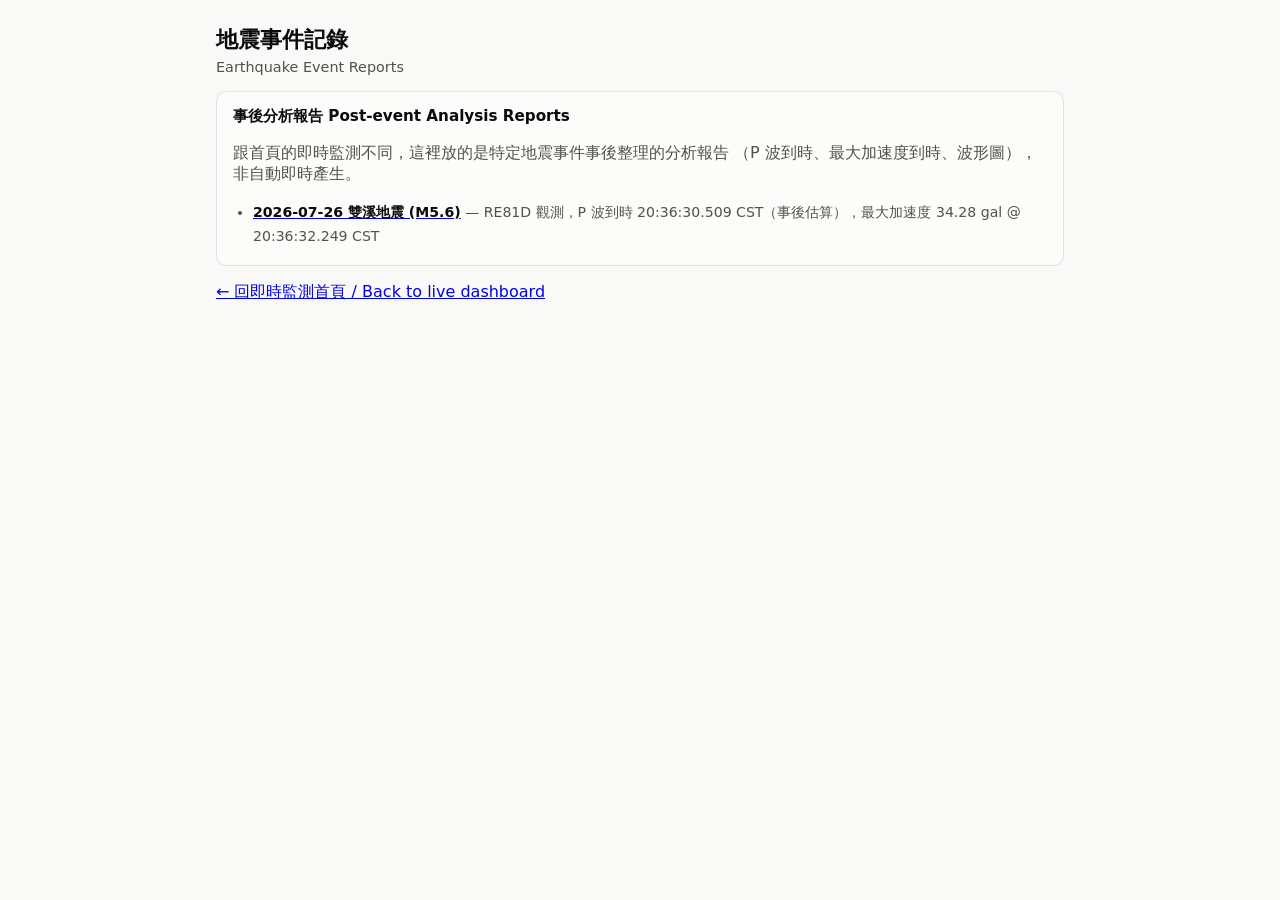
==== events/index.html @ 0aa3b446 "Add 2026-07-26 Shuangxi M5.6 event report page RE81D-observed P-arrival (post-hoc STA/LTA estimate) " ====
<!doctype html>
<html lang="zh-Hant">
<head>
<meta charset="utf-8">
<meta name="viewport" content="width=device-width, initial-scale=1">
<title>地震事件記錄 — RaspberryShake 即時地震監測</title>
<meta name="description" content="RaspberryShake RE81D 觀測到的地震事件記錄列表">
<link rel="icon" href="data:image/svg+xml,<svg xmlns=%22http://www.w3.org/2000/svg%22 viewBox=%220 0 100 100%22><text y=%22.9em%22 font-size=%2290%22>🌐</text></svg>">
<link rel="stylesheet" href="../assets/style.css">
</head>
<body>
<div class="page">

  <header class="site-header">
    <div class="title-block">
      <h1>地震事件記錄</h1>
      <p class="subtitle">Earthquake Event Reports</p>
    </div>
  </header>

  <div class="chart-card">
    <div class="chart-card-head"><h2>事後分析報告 Post-event Analysis Reports</h2></div>
    <p style="color:var(--text-secondary)">跟首頁的即時監測不同，這裡放的是特定地震事件事後整理的分析報告
    （P 波到時、最大加速度到時、波形圖），非自動即時產生。</p>
    <ul class="arch-list">
      <li>
        <a href="2026-07-26-shuangxi-m5.6/"><strong>2026-07-26 雙溪地震 (M5.6)</strong></a>
        — RE81D 觀測，P 波到時 20:36:30.509 CST（事後估算），最大加速度 34.28 gal @ 20:36:32.249 CST
      </li>
    </ul>
  </div>

  <p><a href="../">&larr; 回即時監測首頁 / Back to live dashboard</a></p>

</div>
</body>
</html>
---- assets/style.css ----
:root {
  color-scheme: light;
  --surface-1:      #fcfcfb;
  --page-plane:     #f9f9f7;
  --text-primary:   #0b0b0b;
  --text-secondary: #52514e;
  --text-muted:     #898781;
  --gridline:       #e1e0d9;
  --baseline:       #c3c2b7;
  --border:         rgba(11,11,11,0.10);
  --series-1:       #2a78d6;   /* categorical slot 1 — blue, the single series everywhere */
  --status-good:     #0ca30c;
  --status-warning:  #fab219;
  --status-serious:  #ec835a;
  --status-critical: #d03b3b;
}

@media (prefers-color-scheme: dark) {
  :root:where(:not([data-theme="light"])) {
    color-scheme: dark;
    --surface-1:      #1a1a19;
    --page-plane:     #0d0d0d;
    --text-primary:   #ffffff;
    --text-secondary: #c3c2b7;
    --text-muted:     #898781;
    --gridline:       #2c2c2a;
    --baseline:       #383835;
    --border:         rgba(255,255,255,0.10);
    --series-1:       #3987e5;
    --status-good:     #0ca30c;
    --status-warning:  #fab219;
    --status-serious:  #ec835a;
    --status-critical: #d03b3b;
  }
}

:root[data-theme="dark"] {
  color-scheme: dark;
  --surface-1:      #1a1a19;
  --page-plane:     #0d0d0d;
  --text-primary:   #ffffff;
  --text-secondary: #c3c2b7;
  --text-muted:     #898781;
  --gridline:       #2c2c2a;
  --baseline:       #383835;
  --border:         rgba(255,255,255,0.10);
  --series-1:       #3987e5;
}

* { box-sizing: border-box; }

body {
  margin: 0;
  background: var(--page-plane);
  color: var(--text-primary);
  font-family: system-ui, -apple-system, "Segoe UI", sans-serif;
  -webkit-font-smoothing: antialiased;
}

.page {
  max-width: 880px;
  margin: 0 auto;
  padding: 24px 16px 48px;
}

.site-header {
  display: flex;
  align-items: flex-start;
  justify-content: space-between;
  gap: 12px;
  margin-bottom: 16px;
}

.site-header h1 {
  font-size: 1.4rem;
  margin: 0 0 4px;
}

.subtitle {
  margin: 0;
  color: var(--text-secondary);
  font-size: 0.9rem;
}

.header-controls {
  flex: none;
  display: flex;
  gap: 8px;
}

.theme-toggle {
  flex: none;
  width: 36px;
  height: 36px;
  border-radius: 50%;
  border: 1px solid var(--border);
  background: var(--surface-1);
  color: var(--text-primary);
  font-size: 1rem;
  cursor: pointer;
}
.theme-toggle:hover { background: var(--gridline); }

.lang-toggle {
  flex: none;
  height: 36px;
  padding: 0 12px;
  border-radius: 18px;
  border: 1px solid var(--border);
  background: var(--surface-1);
  color: var(--text-primary);
  font: inherit;
  font-size: 0.8rem;
  font-weight: 600;
  cursor: pointer;
}
.lang-toggle:hover { background: var(--gridline); }

:root:not([data-lang="en"]) [lang="en"] { display: none; }
:root[data-lang="en"] [lang="zh-Hant"] { display: none; }

.tab-nav {
  display: flex;
  gap: 4px;
  margin-bottom: 16px;
  border-bottom: 1px solid var(--border);
}

.tab-btn {
  appearance: none;
  border: none;
  background: none;
  color: var(--text-secondary);
  font: inherit;
  font-size: 0.88rem;
  font-weight: 600;
  padding: 8px 4px 10px;
  margin-right: 16px;
  cursor: pointer;
  border-bottom: 2px solid transparent;
}
.tab-btn:hover { color: var(--text-primary); }
.tab-btn[aria-selected="true"] {
  color: var(--text-primary);
  border-bottom-color: var(--series-1);
}

.tab-panel[hidden] { display: none; }

.stale-banner {
  display: flex;
  align-items: center;
  gap: 8px;
  background: var(--surface-1);
  border: 1px solid var(--status-warning);
  border-radius: 8px;
  padding: 10px 14px;
  margin-bottom: 16px;
  font-size: 0.88rem;
  color: var(--text-primary);
}

.status-dot {
  width: 10px;
  height: 10px;
  border-radius: 50%;
  flex: none;
  display: inline-block;
}
.status-good     { background: var(--status-good); }
.status-warning  { background: var(--status-warning); }
.status-serious  { background: var(--status-serious); }
.status-critical { background: var(--status-critical); }

.station-picker {
  display: flex;
  align-items: center;
  gap: 8px;
  margin-bottom: 16px;
}
.station-picker label {
  font-size: 0.82rem;
  color: var(--text-secondary);
}
.station-picker select {
  font: inherit;
  font-size: 0.85rem;
  font-weight: 600;
  color: var(--text-primary);
  background: var(--surface-1);
  border: 1px solid var(--border);
  border-radius: 8px;
  padding: 6px 10px;
  cursor: pointer;
}

.kpi-row {
  display: grid;
  grid-template-columns: repeat(3, 1fr);
  gap: 12px;
  margin-bottom: 20px;
}

.stat-tile {
  background: var(--surface-1);
  border: 1px solid var(--border);
  border-radius: 10px;
  padding: 14px 16px;
}

.stat-label {
  font-size: 0.78rem;
  color: var(--text-secondary);
}

.stat-value {
  font-size: 1.7rem;
  font-weight: 600;
  margin-top: 4px;
}

.stat-unit {
  font-size: 0.85rem;
  font-weight: 400;
  color: var(--text-secondary);
  margin-left: 4px;
}

.stat-badge {
  display: inline-flex;
  align-items: center;
  gap: 6px;
  margin-top: 6px;
  font-size: 0.82rem;
  color: var(--text-secondary);
}

.sparkline {
  width: 100%;
  height: 32px;
  margin-top: 8px;
  display: block;
}

.chart-card {
  background: var(--surface-1);
  border: 1px solid var(--border);
  border-radius: 10px;
  padding: 14px 16px 8px;
  margin-bottom: 16px;
}

.chart-card-head {
  display: flex;
  align-items: baseline;
  justify-content: space-between;
  margin-bottom: 4px;
}

.chart-card-head h2 {
  font-size: 0.95rem;
  margin: 0;
  font-weight: 600;
}

.chart-unit {
  font-size: 0.78rem;
  color: var(--text-muted);
}

.chart-grid {
  display: grid;
  grid-template-columns: 1fr 1fr;
  gap: 16px;
}
.chart-grid .chart-card { margin-bottom: 0; }

.chart-wrap { position: relative; }

.chart-svg {
  width: 100%;
  height: auto;
  display: block;
  touch-action: none;
}

.chart-svg .grid-line { stroke: var(--gridline); stroke-width: 1; }
.chart-svg .baseline { stroke: var(--baseline); stroke-width: 1; }
.chart-svg .series-line { fill: none; stroke: var(--series-1); stroke-width: 2; stroke-linejoin: round; stroke-linecap: round; }
.chart-svg .series-area { fill: var(--series-1); opacity: 0.10; }
.chart-svg .axis-label { fill: var(--text-muted); font-size: 9px; }
.chart-svg .crosshair { stroke: var(--text-muted); stroke-width: 1; opacity: 0; }
.chart-svg .hover-dot { fill: var(--series-1); stroke: var(--surface-1); stroke-width: 2; opacity: 0; }
.chart-svg .hit-layer { fill: transparent; cursor: crosshair; }

.sparkline .spark-line { fill: none; stroke: var(--text-muted); stroke-width: 1.5; }
.sparkline .spark-dot { fill: var(--series-1); }

.tooltip {
  position: absolute;
  pointer-events: none;
  background: var(--surface-1);
  border: 1px solid var(--border);
  border-radius: 6px;
  padding: 6px 10px;
  font-size: 0.78rem;
  box-shadow: 0 2px 8px rgba(0,0,0,0.15);
  transform: translate(-50%, -110%);
  white-space: nowrap;
}
.tooltip .tt-value { font-weight: 600; color: var(--text-primary); }
.tooltip .tt-time { color: var(--text-secondary); }

.empty-state {
  color: var(--text-muted);
  font-size: 0.85rem;
  padding: 24px 0;
  text-align: center;
}

.architecture .chart-card { padding-bottom: 14px; }
.architecture h2 { margin: 0; }
.architecture p { line-height: 1.7; font-size: 0.9rem; color: var(--text-primary); }
.architecture a { color: var(--series-1); }
.architecture code {
  font-family: ui-monospace, SFMono-Regular, Menlo, Consolas, monospace;
  font-size: 0.85em;
  background: var(--gridline);
  padding: 1px 5px;
  border-radius: 4px;
}

.arch-intro {
  line-height: 1.8;
  font-size: 0.92rem;
  color: var(--text-secondary);
  margin: 0 0 16px;
}
.arch-intro strong { color: var(--text-primary); }

.arch-list {
  margin: 8px 0 4px;
  padding-left: 20px;
  font-size: 0.88rem;
  line-height: 1.7;
  color: var(--text-secondary);
}
.arch-list li { margin-bottom: 8px; }
.arch-list strong { color: var(--text-primary); }
.arch-list-ordered { padding-left: 22px; }

.table-wrap { overflow-x: auto; margin-top: 8px; }

.arch-table {
  width: 100%;
  border-collapse: collapse;
  font-size: 0.85rem;
}
.arch-table th, .arch-table td {
  text-align: left;
  padding: 8px 10px;
  border-bottom: 1px solid var(--gridline);
  vertical-align: top;
}
.arch-table th { color: var(--text-muted); font-weight: 600; font-size: 0.78rem; }
.arch-table td:first-child { white-space: nowrap; color: var(--text-primary); }
.arch-table td:last-child { color: var(--text-secondary); }

.pipeline {
  display: flex;
  align-items: center;
  flex-wrap: wrap;
  gap: 8px;
  margin: 10px 0;
}
.pipeline-branch { justify-content: center; margin: 2px 0; }

.pipe-box {
  background: var(--page-plane);
  border: 1px solid var(--border);
  border-radius: 8px;
  padding: 8px 12px;
  font-size: 0.82rem;
  font-weight: 600;
  color: var(--text-primary);
  text-align: center;
  flex: 1 1 auto;
  min-width: 140px;
}
.pipe-sub {
  display: block;
  font-size: 0.72rem;
  font-weight: 400;
  color: var(--text-muted);
  margin-top: 2px;
}
.pipe-arrow {
  color: var(--text-muted);
  font-size: 0.8rem;
  white-space: nowrap;
  flex: none;
}

.site-footer {
  margin-top: 24px;
  color: var(--text-muted);
  font-size: 0.78rem;
  line-height: 1.6;
}
.site-footer p { margin: 4px 0; }
.site-footer a { color: var(--series-1); }

@media (max-width: 640px) {
  .kpi-row { grid-template-columns: 1fr; }
  .chart-grid { grid-template-columns: 1fr; }
}
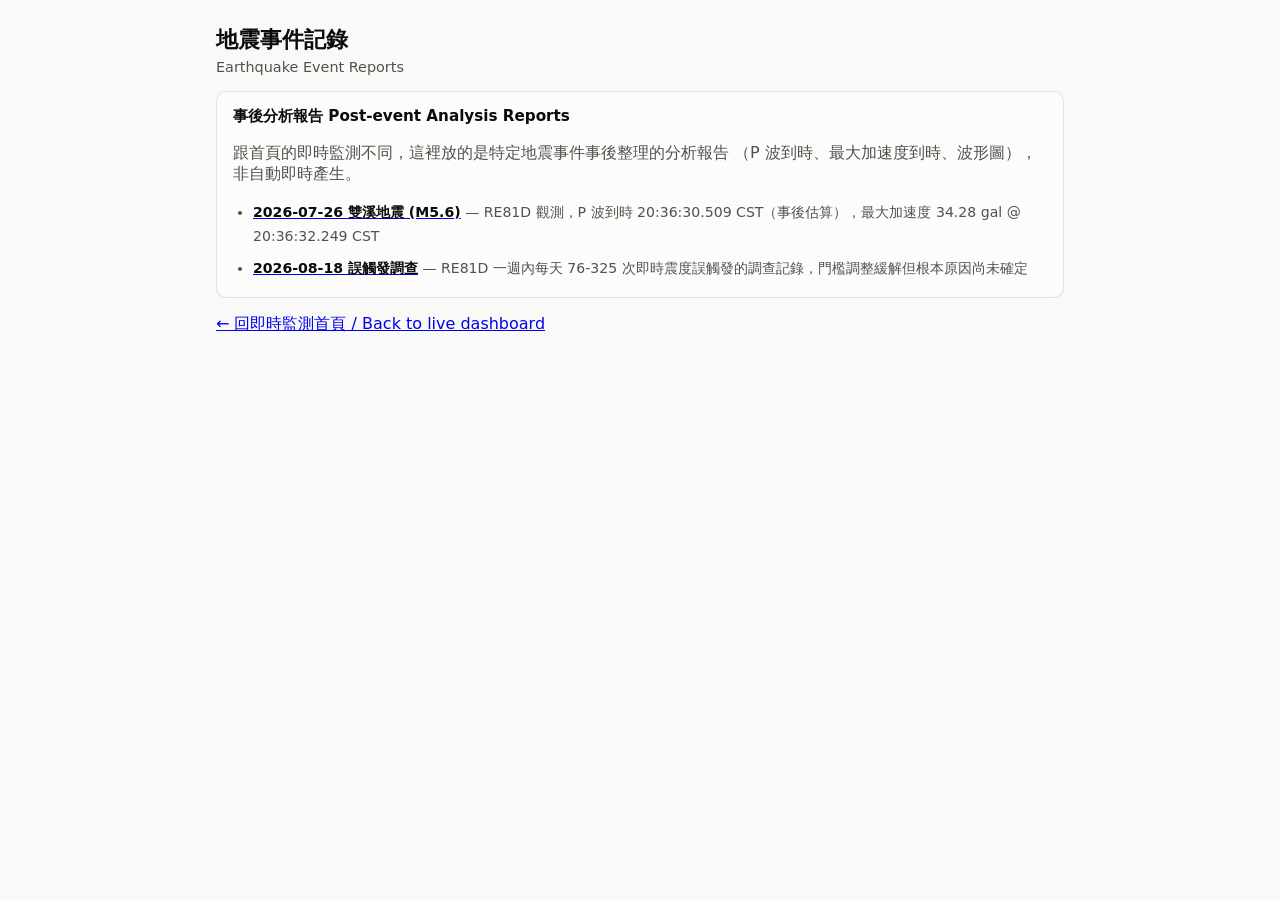
==== commit 6c948cf8: "data: dashboard snapshot 2026-08-19T02:35:01Z" ====
--- a/events/index.html
+++ b/events/index.html
@@ -27,6 +27,10 @@
         <a href="2026-07-26-shuangxi-m5.6/"><strong>2026-07-26 雙溪地震 (M5.6)</strong></a>
         — RE81D 觀測，P 波到時 20:36:30.509 CST（事後估算），最大加速度 34.28 gal @ 20:36:32.249 CST
       </li>
+      <li>
+        <a href="2026-08-18-false-trigger-investigation/"><strong>2026-08-18 誤觸發調查</strong></a>
+        — RE81D 一週內每天 76-325 次即時震度誤觸發的調查記錄，門檻調整緩解但根本原因尚未確定
+      </li>
     </ul>
   </div>
 
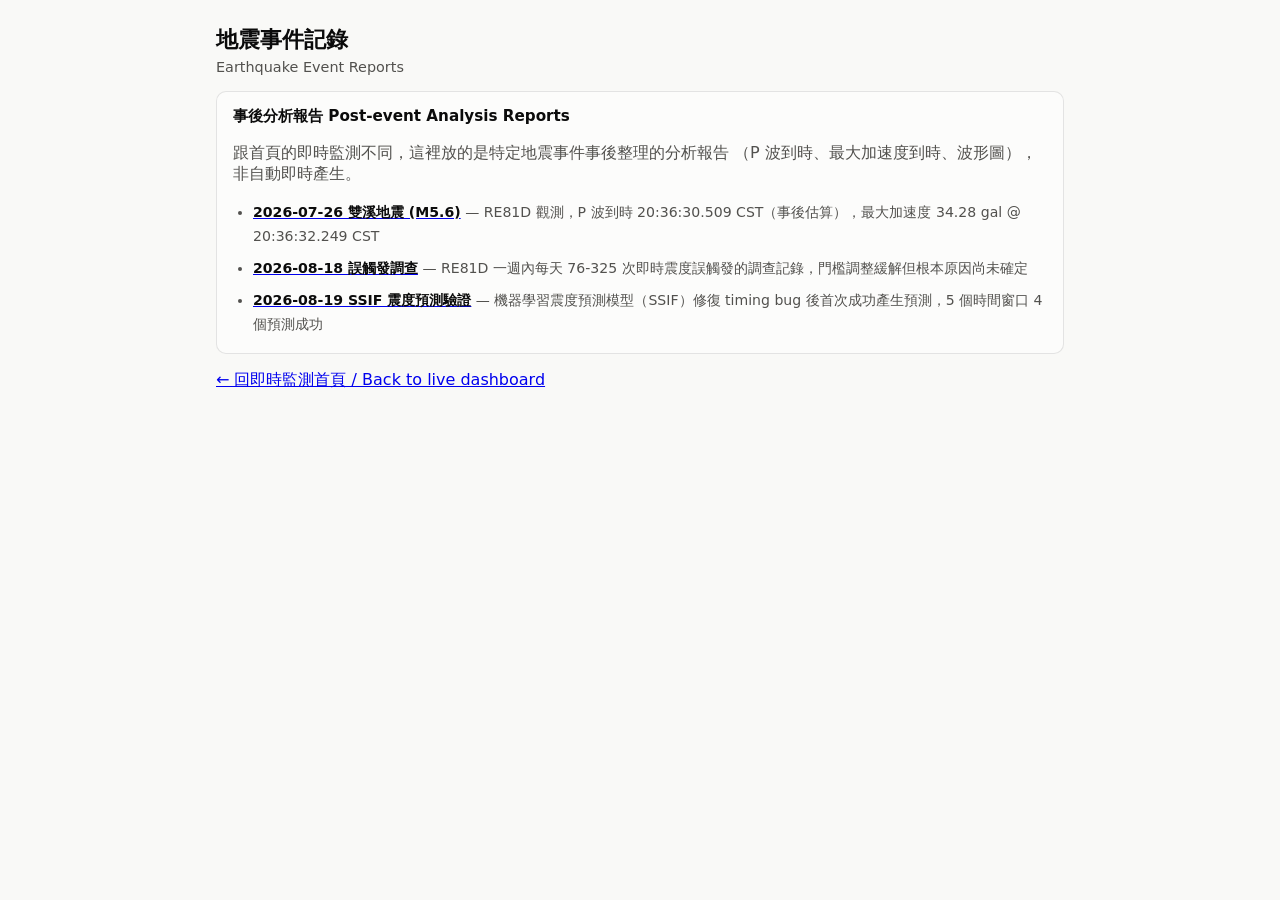
==== commit a9c43890: "data: dashboard snapshot 2026-08-19T08:26:01Z" ====
--- a/events/index.html
+++ b/events/index.html
@@ -31,6 +31,10 @@
         <a href="2026-08-18-false-trigger-investigation/"><strong>2026-08-18 誤觸發調查</strong></a>
         — RE81D 一週內每天 76-325 次即時震度誤觸發的調查記錄，門檻調整緩解但根本原因尚未確定
       </li>
+      <li>
+        <a href="2026-08-19-ssif-prediction-validation/"><strong>2026-08-19 SSIF 震度預測驗證</strong></a>
+        — 機器學習震度預測模型（SSIF）修復 timing bug 後首次成功產生預測，5 個時間窗口 4 個預測成功
+      </li>
     </ul>
   </div>
 
